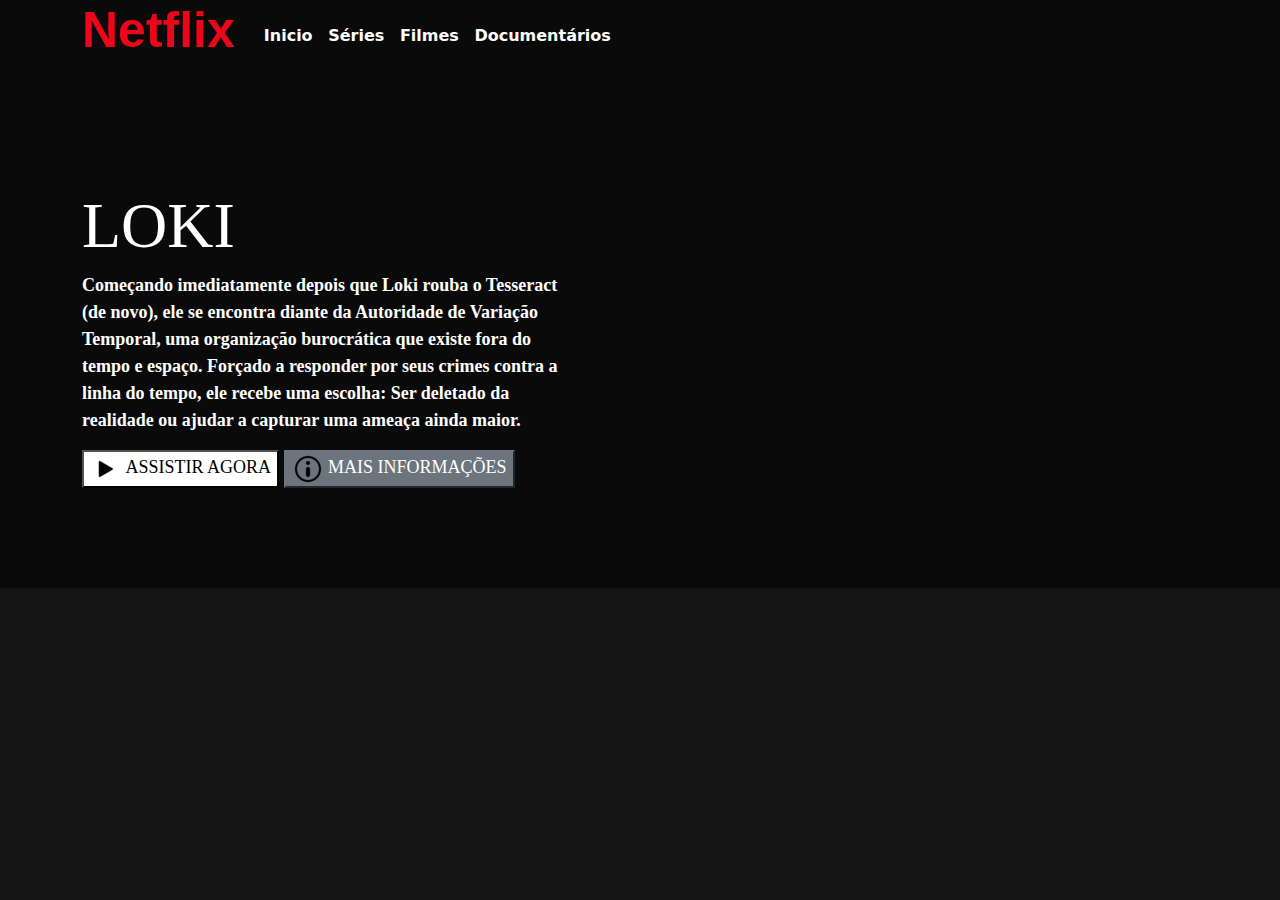
==== Netflix-clone/index.html @ f7c55a09 "add top site netflix-clone" ====
<!DOCTYPE html>
<html lang="pt-br">

<head>
  <meta charset="UTF-8">
  <meta http-equiv="X-UA-Compatible" content="IE=edge">
  <meta name="viewport" content="width=device-width, initial-scale=1.0">
  <link rel="icon" href="img/netflix.png">
  <link rel="stylesheet" href="css/reset.css">
  <link rel="stylesheet" href="bootstrap-5.0.2/css/bootstrap.min.css">
  <link rel="stylesheet" href="css/main.css">
  <link rel="stylesheet" href="css/classes.css">
  <title>Netiflix Clone</title>
</head>

<body class="">

  <div class="top">


    <div class="home container ">
      <header class="text-capitalize ">
        <div class="d-flex flex-row bd-highlight mb-3 ">
          <h2 class="logo ">Netflix</h2>
          <div class="p-3 bd-highlight">
            <nav class="">
              <a href="#">Inicio</a>
              <a href="#">Séries</a>
              <a href="#">Filmes</a>
              <a href="#">Documentários</a>
            </nav>
          </div>
        </div>
      </header>


      <main class="row">
        <div class="movie-main  ">
          <div>
            <h1 class="title">LOKI</h1>
            <p class="description">
              Começando imediatamente depois que Loki rouba o Tesseract (de novo), ele se encontra diante da Autoridade
              de
              Variação Temporal, uma organização burocrática que existe fora do tempo e espaço. Forçado a responder por
              seus crimes contra a linha do tempo, ele recebe uma escolha: Ser deletado da realidade ou ajudar a
              capturar
              uma ameaça ainda maior.
            </p>

          </div>

          <div class=" buttons ">
            <button role="button" class="button-1">
              <img src="img/play.png" alt="">
              ASSISTIR AGORA
            </button>

            <button role="button" class="button-2 btn-secondary">
              <img src="img/info.png" alt="">
              MAIS INFORMAÇÕES
            </button>

          </div>

        </div>

      </main>



    </div>
  </div>

</body>

</html>
---- Netflix-clone/css/main.css ----
* {
  box-sizing: border-box;
  font-family: "Times New Roman", Times, serif;
  font-size: 18px;
}

:root {
  --primay: #ef051a;
  --secondary: #141414;
  --colorText-primary: #fff;
  --colorText-secondary: #141414;
}

body {
  color: var(--colorText-primary);
  background: var(--secondary);
  font-weight: bold;
}

header .logo {
  color: var(--primay);
  font-size: 50px;
  font-weight: bold;
  font-family: Arial, Helvetica, sans-serif;
}

header nav {
  padding: 8px;
}

header nav a {
  text-decoration: none;
  color: var(--colorText-primary);
  padding: 5px;
}

header nav a:hover {
  color: #aaa;
}

main{
  width: 40vw; /* 500px */
}

main p{
  flex-wrap: wrap;
}
---- Netflix-clone/css/classes.css ----
.top {
  background: linear-gradient(rgba(0, 0, 0, 0.5), rgba(0, 0, 0, 0.5) 100%),
    url("/img/capa-loki-01.jpg");

  background-size: cover;
}

.movie-main {
  height: 31.25rem; /* 500px */

  display: flex;
  flex-direction: column;
  justify-content: center;
}
.button-1 {
  background: white;
}

.button-1:hover {
  background: rgb(201, 201, 201);
}

.btn-secondary:hover {
  background-color: Transparent;
  background-repeat: no-repeat;
  cursor: pointer;
}

.title{
  font-size: 4rem;
}
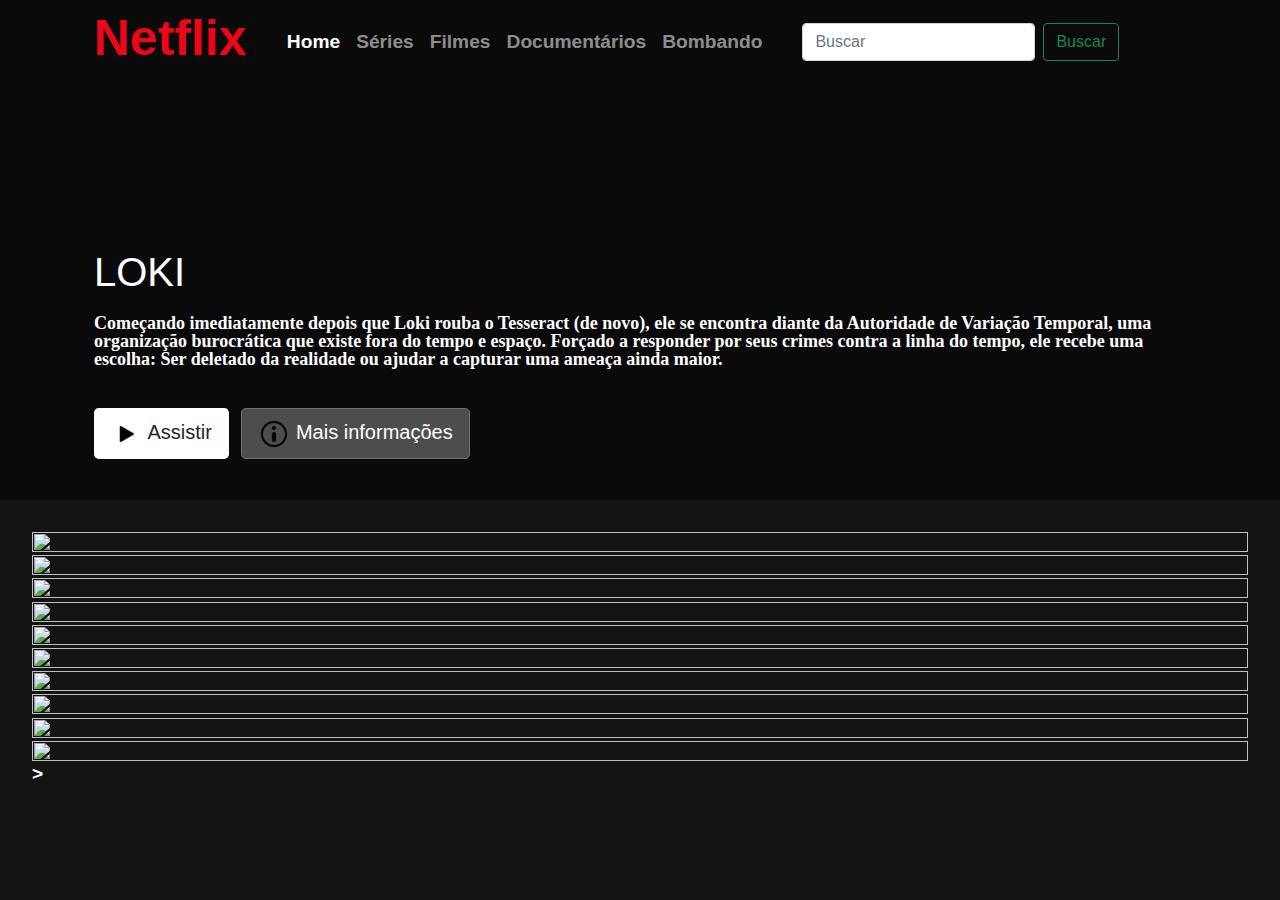
==== commit d015b9ab: "add new modifile" ====
--- a/Netflix-clone/index.html
+++ b/Netflix-clone/index.html
@@ -10,67 +10,110 @@
   <link rel="stylesheet" href="bootstrap-5.0.2/css/bootstrap.min.css">
   <link rel="stylesheet" href="css/main.css">
   <link rel="stylesheet" href="css/classes.css">
+  <link rel="stylesheet" href="css/owl/owl.carousel.min.css">
+  <link rel="stylesheet" href="css/owl/owl.theme.default.min.css">
+
   <title>Netiflix Clone</title>
 </head>
 
-<body class="">
+<body>
 
   <div class="top">
 
-
-    <div class="home container ">
+    <div class="container nav-main">
       <header class="text-capitalize ">
-        <div class="d-flex flex-row bd-highlight mb-3 ">
-          <h2 class="logo ">Netflix</h2>
-          <div class="p-3 bd-highlight">
-            <nav class="">
-              <a href="#">Inicio</a>
-              <a href="#">Séries</a>
-              <a href="#">Filmes</a>
-              <a href="#">Documentários</a>
-            </nav>
+        <nav class="navbar navbar-expand-lg navbar-dark">
+          <div class="container-fluid">
+            <h2 class="logo ">Netflix</h2>
+            <button class="navbar-toggler" type="button" data-bs-toggle="collapse"
+              data-bs-target="#navbarSupportedContent" aria-controls="navbarSupportedContent" aria-expanded="false"
+              aria-label="Toggle navigation">
+              <span class="navbar-toggler-icon"></span>
+            </button>
+            <div class="collapse navbar-collapse" id="navbarSupportedContent">
+              <ul class="navbar-nav ">
+                <li class="nav-item">
+                  <a class="nav-link active" aria-current="page" href="#">Home</a>
+                </li>
+                <li class="nav-item">
+                  <a class="nav-link" href="#">Séries</a>
+                </li>
+                <li class="nav-item">
+                  <a class="nav-link" href="#">Filmes</a>
+                </li>
+                <li class="nav-item">
+                  <a class="nav-link" href="#">Documentários</a>
+                </li>
+                <li class="nav-item">
+                  <a class="nav-link" href="#">Bombando</a>
+                </li>
+              </ul>
+              <form class="d-flex">
+                <input class="form-control me-2" type="search" placeholder="Buscar" aria-label="Search">
+                <button class="btn btn-outline-success" type="submit">Buscar</button>
+              </form>
+            </div>
           </div>
-        </div>
+        </nav>
       </header>
 
+      <main class="container">
+        <div class="movie-main ">
 
-      <main class="row">
-        <div class="movie-main  ">
-          <div>
-            <h1 class="title">LOKI</h1>
-            <p class="description">
-              Começando imediatamente depois que Loki rouba o Tesseract (de novo), ele se encontra diante da Autoridade
-              de
-              Variação Temporal, uma organização burocrática que existe fora do tempo e espaço. Forçado a responder por
-              seus crimes contra a linha do tempo, ele recebe uma escolha: Ser deletado da realidade ou ajudar a
-              capturar
-              uma ameaça ainda maior.
-            </p>
+          <h1 class="title">LOKI</h1>
+          <p class="description">
+            Começando imediatamente depois que Loki rouba o Tesseract (de novo), ele se encontra diante da Autoridade
+            de
+            Variação Temporal, uma organização burocrática que existe fora do tempo e espaço. Forçado a responder por
+            seus crimes contra a linha do tempo, ele recebe uma escolha: Ser deletado da realidade ou ajudar a
+            capturar
+            uma ameaça ainda maior.
+          </p>
 
-          </div>
+          <div class="buttons">
 
-          <div class=" buttons ">
-            <button role="button" class="button-1">
+            <button role="button" class=" btn btn-lg button-1">
               <img src="img/play.png" alt="">
-              ASSISTIR AGORA
+              Assistir
             </button>
 
-            <button role="button" class="button-2 btn-secondary">
+            <button role="button" class=" btn btn-secondary btn-lg button-2">
               <img src="img/info.png" alt="">
-              MAIS INFORMAÇÕES
+              Mais informações
             </button>
+
+
 
           </div>
 
         </div>
 
+
       </main>
-
-
 
     </div>
   </div>
 
+  <div class="carousel-movies">
+    <div class="owl-carousel owl-theme">
+      <div class="item"><img class="box-movie" src="img/mini1.jpg" alt=""></div>
+      <div class="item"><img class="box-movie" src="img/mini2.jpg" alt=""></div>
+      <div class="item"><img class="box-movie" src="img/mini3.jpg" alt=""></div>
+      <div class="item"><img class="box-movie" src="img/mini4.jpg" alt=""></div>
+      <div class="item"><img class="box-movie" src="img/mini5.jpg" alt=""></div>
+      <div class="item"><img class="box-movie" src="img/mini6.jpg" alt=""></div>
+      <div class="item"><img class="box-movie" src="img/mini7.jpg" alt=""></div>
+      <div class="item"><img class="box-movie" src="img/mini8.jpg" alt=""></div>
+      <div class="item"><img class="box-movie" src="img/mini9.jpg" alt=""></div>
+      <div class="item"><img class="box-movie" src="img/mini10.jpg" alt="">></div>
+    </div>
+
+  </div>
+
+  <script src="js/owl/jquery.min.js"></script>
+  <script src="js/owl/owl.carousel.min.js"></script>
+  <script src="js/setup.js"></script>
+
 </body>
 
 </html>--- a/Netflix-clone/css/main.css
+++ b/Netflix-clone/css/main.css
@@ -2,6 +2,13 @@
   box-sizing: border-box;
   font-family: "Times New Roman", Times, serif;
   font-size: 18px;
+}
+
+body,
+input,
+button,
+Textoarea {
+  font: 400 1.2rem/1 "Nunito", sans-serif;
 }
 
 :root {
@@ -15,6 +22,7 @@
   color: var(--colorText-primary);
   background: var(--secondary);
   font-weight: bold;
+  height: 100vh;
 }
 
 header .logo {
@@ -24,11 +32,12 @@
   font-family: Arial, Helvetica, sans-serif;
 }
 
-header nav {
-  padding: 8px;
+header nav ul{
+  margin: 0 2rem;
 }
 
-header nav a {
+
+header nav li a {
   text-decoration: none;
   color: var(--colorText-primary);
   padding: 5px;
@@ -39,10 +48,14 @@
 }
 
 main{
-  width: 40vw; /* 500px */
+  max-width: 10rem; /* 500px */
+
 }
 
-main p{
-  flex-wrap: wrap;
+
+button{
+  border: none;
+  border-radius: 6px;
+  margin-right: 0.5rem;
 }
 
--- a/Netflix-clone/css/classes.css
+++ b/Netflix-clone/css/classes.css
@@ -1,31 +1,60 @@
 .top {
   background: linear-gradient(rgba(0, 0, 0, 0.5), rgba(0, 0, 0, 0.5) 100%),
-    url("/img/capa-loki-01.jpg");
-
+    url("/img/capa-loki-01.jpg") no-repeat;
   background-size: cover;
+  height: 31.25rem; /* 500px */
 }
 
 .movie-main {
-  height: 31.25rem; /* 500px */
-
+  
   display: flex;
   flex-direction: column;
   justify-content: center;
+  align-items: flex-start;
+
+  /* overflow: hidden; */
 }
+
+.movie-main .description {
+  margin-top: 10px;
+  margin-bottom: 40px;
+}
+.movie-main .title {
+  margin-top: 15%;
+  font-size: 40px;
+  font-family: "Trebuchet MS", Arial, sans-serif;
+}
+
 .button-1 {
-  background: white;
+  background-color: var(--colorText-primary);
 }
 
 .button-1:hover {
-  background: rgb(201, 201, 201);
+  background-color: rgba(255, 255, 255, 0.7);
 }
 
-.btn-secondary:hover {
-  background-color: Transparent;
-  background-repeat: no-repeat;
-  cursor: pointer;
+.button-2 {
+  background-color: rgb(77, 77, 77);
 }
 
-.title{
-  font-size: 4rem;
-}+.button-2:hover {
+  background-color: rgba(77, 77, 77, 0.6);
+}
+
+.title {
+  font-size: rem;
+}
+
+.box-movie {
+  height: 100%;
+  width: 100%;
+  display: block;
+}
+
+.nav-main {
+  background-color: rgba(0, 0, 0, 0);
+}
+
+.carousel-movies{
+  margin: 2rem;
+}
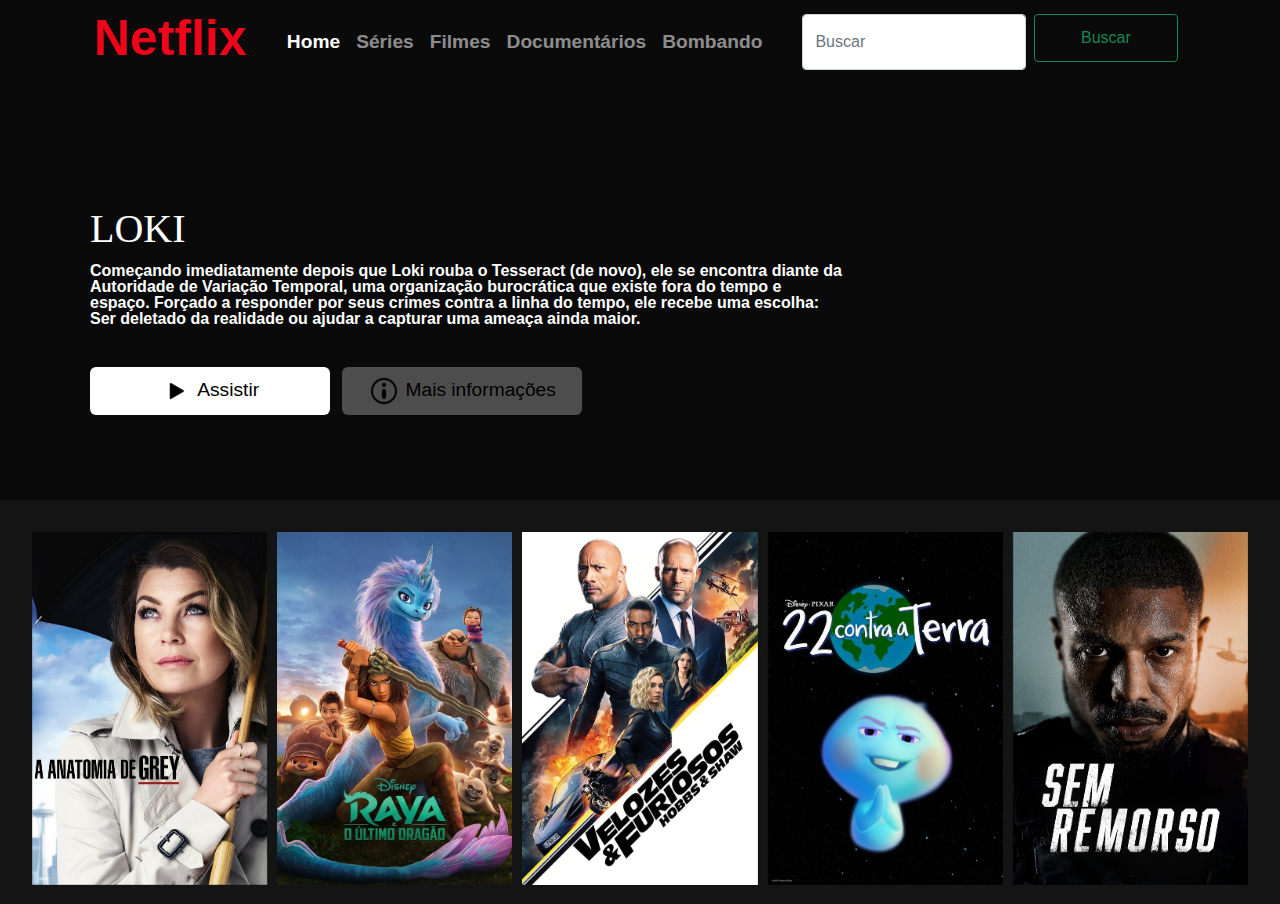
==== commit 37398f60: "add chenges mobile and bootstrap" ====
--- a/Netflix-clone/index.html
+++ b/Netflix-clone/index.html
@@ -5,6 +5,7 @@
   <meta charset="UTF-8">
   <meta http-equiv="X-UA-Compatible" content="IE=edge">
   <meta name="viewport" content="width=device-width, initial-scale=1.0">
+
   <link rel="icon" href="img/netflix.png">
   <link rel="stylesheet" href="css/reset.css">
   <link rel="stylesheet" href="bootstrap-5.0.2/css/bootstrap.min.css">
@@ -12,7 +13,7 @@
   <link rel="stylesheet" href="css/classes.css">
   <link rel="stylesheet" href="css/owl/owl.carousel.min.css">
   <link rel="stylesheet" href="css/owl/owl.theme.default.min.css">
-
+  <link rel="stylesheet" href="css/mobile.css">
   <title>Netiflix Clone</title>
 </head>
 
@@ -57,37 +58,38 @@
         </nav>
       </header>
 
-      <main class="container">
-        <div class="movie-main ">
+      <main>
+        <div class=" movie-main ">
 
-          <h1 class="title">LOKI</h1>
-          <p class="description">
-            Começando imediatamente depois que Loki rouba o Tesseract (de novo), ele se encontra diante da Autoridade
-            de
-            Variação Temporal, uma organização burocrática que existe fora do tempo e espaço. Forçado a responder por
-            seus crimes contra a linha do tempo, ele recebe uma escolha: Ser deletado da realidade ou ajudar a
-            capturar
-            uma ameaça ainda maior.
-          </p>
+          <div class="description">
 
-          <div class="buttons">
+            <h1 class="title">LOKI</h1>
+            <p class="">
+              Começando imediatamente depois que Loki rouba o Tesseract (de novo), ele se encontra diante da Autoridade
+              de
+              Variação Temporal, uma organização burocrática que existe fora do tempo e espaço. Forçado a responder por
+              seus crimes contra a linha do tempo, ele recebe uma escolha: Ser deletado da realidade ou ajudar a
+              capturar
+              uma ameaça ainda maior.
+            </p>
 
-            <button role="button" class=" btn btn-lg button-1">
-              <img src="img/play.png" alt="">
-              Assistir
-            </button>
+            <div class="buttons">
 
-            <button role="button" class=" btn btn-secondary btn-lg button-2">
-              <img src="img/info.png" alt="">
-              Mais informações
-            </button>
+              <button role="button" class="button-1">
+                <img src="img/play.png" alt="">
+                Assistir
+              </button>
 
+              <button role="button" class=" button-2">
+                <img src="img/info.png" alt="">
+                Mais informações
+              </button>
 
+            </div>
 
           </div>
 
         </div>
-
 
       </main>
 
--- a/Netflix-clone/css/main.css
+++ b/Netflix-clone/css/main.css
@@ -1,7 +1,7 @@
 * {
   box-sizing: border-box;
   font-family: "Times New Roman", Times, serif;
-  font-size: 18px;
+  font-size: 16px;
 }
 
 body,
@@ -48,13 +48,16 @@
 }
 
 main{
-  max-width: 10rem; /* 500px */
+  max-width: 20rem; /* 500px */
 
 }
 
 
 button{
   border: none;
+  width: 15rem;
+  height: 3rem;
+  margin-bottom: 8px;
   border-radius: 6px;
   margin-right: 0.5rem;
 }
--- a/Netflix-clone/css/classes.css
+++ b/Netflix-clone/css/classes.css
@@ -4,25 +4,28 @@
   background-size: cover;
   height: 31.25rem; /* 500px */
 }
+.description {
+  width: 60vw;
+  min-height: 25vw;
+  padding: 0.5rem;
+}
 
 .movie-main {
-  
   display: flex;
   flex-direction: column;
-  justify-content: center;
   align-items: flex-start;
 
   /* overflow: hidden; */
 }
 
-.movie-main .description {
+.movie-main p {
+  font-family: Arial, Helvetica, sans-serif;
   margin-top: 10px;
   margin-bottom: 40px;
 }
 .movie-main .title {
   margin-top: 15%;
   font-size: 40px;
-  font-family: "Trebuchet MS", Arial, sans-serif;
 }
 
 .button-1 {
@@ -54,7 +57,19 @@
 .nav-main {
   background-color: rgba(0, 0, 0, 0);
 }
+.navbar>.container, .navbar>.container-fluid, .navbar>.container-lg, .navbar>.container-md, .navbar>.container-sm, .navbar>.container-xl, .navbar>.container-xxl{
+  flex-wrap: initial;
+}
 
-.carousel-movies{
+.navbar-dark .navbar-toggler{
+  margin: 10px;
+}
+
+
+.carousel-movies {
   margin: 2rem;
 }
+
+.owl-dots{
+  display: none;
+}--- a/Netflix-clone/css/mobile.css
+++ b/Netflix-clone/css/mobile.css
@@ -0,0 +1,17 @@
+@media screen and (max-width: 720px) {
+
+  .top {
+    background: linear-gradient(rgba(0, 0, 0, 0.5), rgba(0, 0, 0, 0.5) 100%),
+      url("/img/capa-loki-01.jpg") no-repeat;
+    background-size: cover;
+    height: 31.25rem; /* 500px */
+  }
+
+  .description {
+    width: initial;
+  }
+
+  .movie-main p {
+    margin-bottom: 20px;
+  }
+}
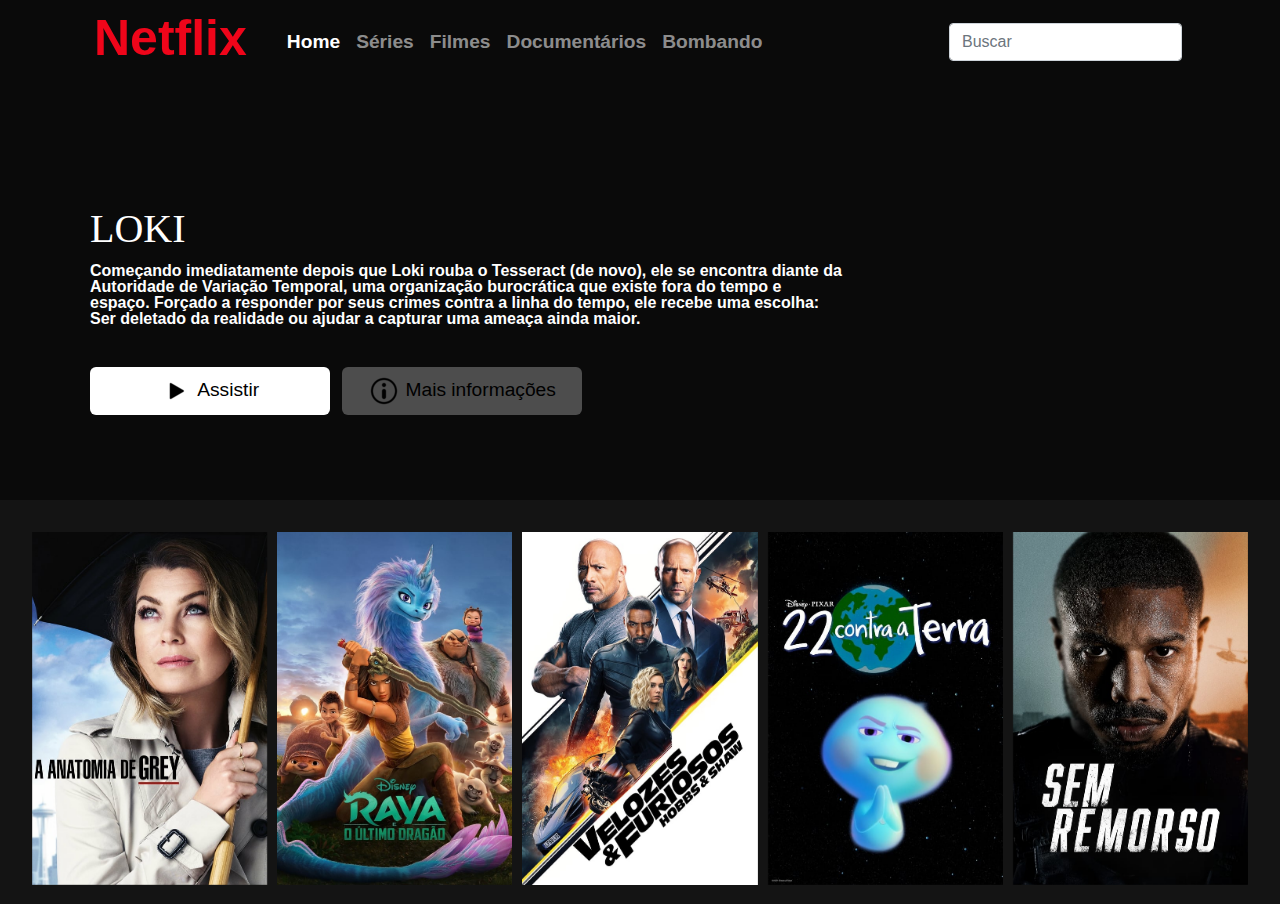
==== commit 8add131b: "add changes navbar" ====
--- a/Netflix-clone/index.html
+++ b/Netflix-clone/index.html
@@ -25,13 +25,16 @@
       <header class="text-capitalize ">
         <nav class="navbar navbar-expand-lg navbar-dark">
           <div class="container-fluid">
-            <h2 class="logo ">Netflix</h2>
+
             <button class="navbar-toggler" type="button" data-bs-toggle="collapse"
-              data-bs-target="#navbarSupportedContent" aria-controls="navbarSupportedContent" aria-expanded="false"
+              data-bs-target="#navbarSupportedContent" aria-controls="navbarSupportedContent" aria-expanded="true"
               aria-label="Toggle navigation">
               <span class="navbar-toggler-icon"></span>
             </button>
-            <div class="collapse navbar-collapse" id="navbarSupportedContent">
+
+            <h2 class="logo ">Netflix</h2>
+
+            <div class="collapse navbar-collapse show" id="navbarSupportedContent">
               <ul class="navbar-nav ">
                 <li class="nav-item">
                   <a class="nav-link active" aria-current="page" href="#">Home</a>
@@ -49,11 +52,11 @@
                   <a class="nav-link" href="#">Bombando</a>
                 </li>
               </ul>
-              <form class="d-flex">
-                <input class="form-control me-2" type="search" placeholder="Buscar" aria-label="Search">
-                <button class="btn btn-outline-success" type="submit">Buscar</button>
-              </form>
+
             </div>
+            <form class="d-flex">
+              <input class="form-control me-1" type="search" placeholder="Buscar" aria-label="Search">
+            </form>
           </div>
         </nav>
       </header>
@@ -112,6 +115,11 @@
 
   </div>
 
+
+  <footer>
+
+  </footer>
+
   <script src="js/owl/jquery.min.js"></script>
   <script src="js/owl/owl.carousel.min.js"></script>
   <script src="js/setup.js"></script>
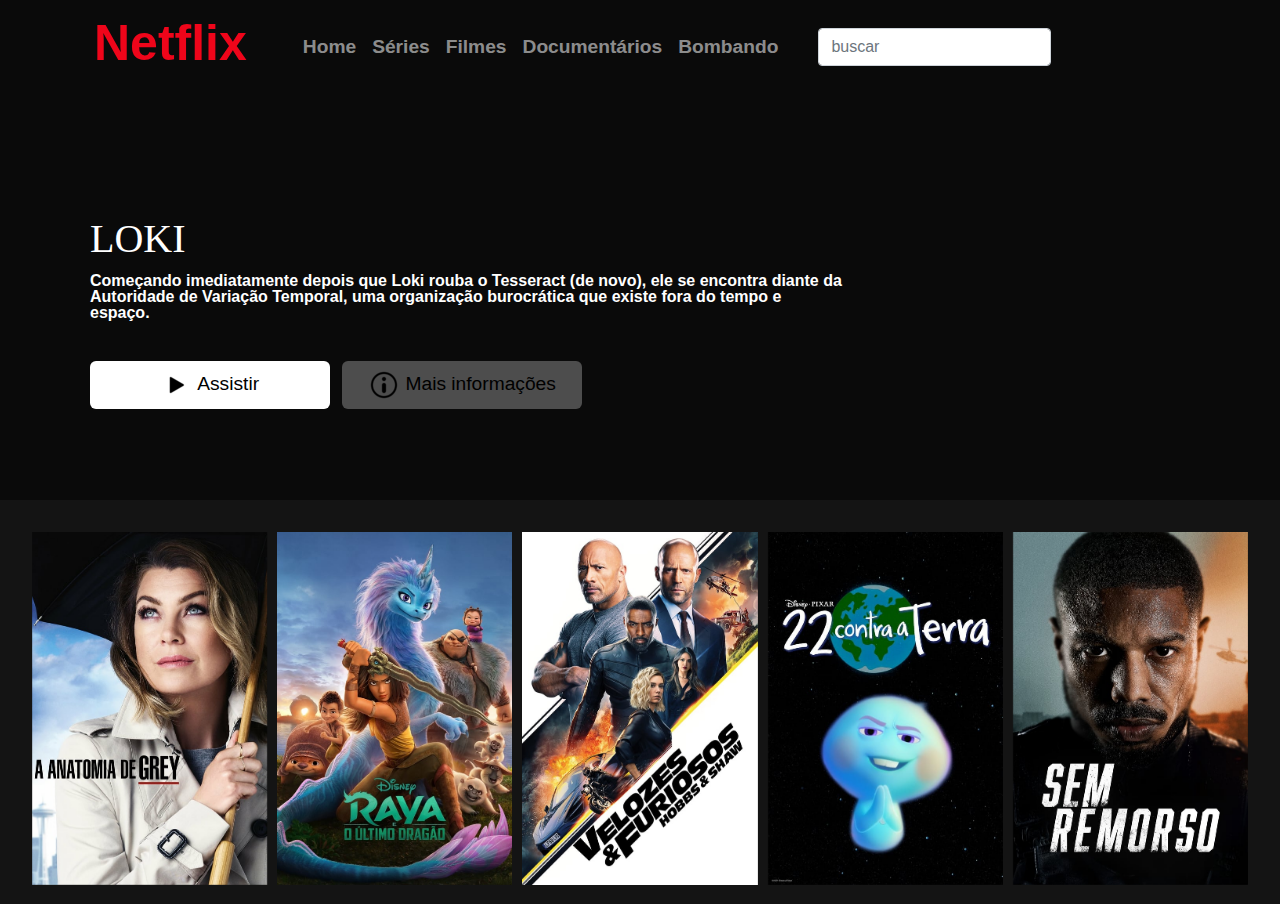
==== commit 4cf176c1: "finished project netflix-clone" ====
--- a/Netflix-clone/index.html
+++ b/Netflix-clone/index.html
@@ -24,20 +24,22 @@
     <div class="container nav-main">
       <header class="text-capitalize ">
         <nav class="navbar navbar-expand-lg navbar-dark">
-          <div class="container-fluid">
+          <div class="container">
+            <button onclick="abrir()" class="navbar-toggler" type="button" data-toggle="collapse"
+              data-target="#navbarTogglerDemo03" aria-controls="navbarTogglerDemo03" aria-expanded="true"
+              aria-label="Alterna navegação">
+              <span class="navbar-toggler-icon"></span>
 
-            <button class="navbar-toggler" type="button" data-bs-toggle="collapse"
-              data-bs-target="#navbarSupportedContent" aria-controls="navbarSupportedContent" aria-expanded="true"
-              aria-label="Toggle navigation">
-              <span class="navbar-toggler-icon"></span>
             </button>
 
-            <h2 class="logo ">Netflix</h2>
+            <a class="navbar-brand" href="#">
+              <h2 class="logo ">Netflix</h2>
+            </a>
 
-            <div class="collapse navbar-collapse show" id="navbarSupportedContent">
-              <ul class="navbar-nav ">
-                <li class="nav-item">
-                  <a class="nav-link active" aria-current="page" href="#">Home</a>
+            <div class="menu collapse navbar-collapse" id="navbarTogglerDemo03">
+              <ul class="navbar-nav mt-2 mt-lg-0">
+                <li class="nav-item active">
+                  <a class="nav-link" href="#">Home</a>
                 </li>
                 <li class="nav-item">
                   <a class="nav-link" href="#">Séries</a>
@@ -52,11 +54,12 @@
                   <a class="nav-link" href="#">Bombando</a>
                 </li>
               </ul>
+              <form class="form-inline my-2 my-lg-0">
+                <input class="form-control mr-sm-2" type="search" placeholder="buscar" aria-label="buscar">
+              </form>
+            </div>
 
-            </div>
-            <form class="d-flex">
-              <input class="form-control me-1" type="search" placeholder="Buscar" aria-label="Search">
-            </form>
+
           </div>
         </nav>
       </header>
@@ -70,10 +73,7 @@
             <p class="">
               Começando imediatamente depois que Loki rouba o Tesseract (de novo), ele se encontra diante da Autoridade
               de
-              Variação Temporal, uma organização burocrática que existe fora do tempo e espaço. Forçado a responder por
-              seus crimes contra a linha do tempo, ele recebe uma escolha: Ser deletado da realidade ou ajudar a
-              capturar
-              uma ameaça ainda maior.
+              Variação Temporal, uma organização burocrática que existe fora do tempo e espaço.
             </p>
 
             <div class="buttons">
@@ -117,12 +117,15 @@
 
 
   <footer>
-
+    
   </footer>
 
   <script src="js/owl/jquery.min.js"></script>
   <script src="js/owl/owl.carousel.min.js"></script>
   <script src="js/setup.js"></script>
+  <script src="js/menu.js"></script>
+
+
 
 </body>
 
--- a/Netflix-clone/css/classes.css
+++ b/Netflix-clone/css/classes.css
@@ -58,7 +58,7 @@
   background-color: rgba(0, 0, 0, 0);
 }
 .navbar>.container, .navbar>.container-fluid, .navbar>.container-lg, .navbar>.container-md, .navbar>.container-sm, .navbar>.container-xl, .navbar>.container-xxl{
-  flex-wrap: initial;
+ flex-wrap: initial;
 }
 
 .navbar-dark .navbar-toggler{
--- a/Netflix-clone/css/mobile.css
+++ b/Netflix-clone/css/mobile.css
@@ -1,5 +1,4 @@
-@media screen and (max-width: 720px) {
-
+@media screen and (max-width: 991px) {
   .top {
     background: linear-gradient(rgba(0, 0, 0, 0.5), rgba(0, 0, 0, 0.5) 100%),
       url("/img/capa-loki-01.jpg") no-repeat;
@@ -9,9 +8,33 @@
 
   .description {
     width: initial;
+    margin-top: 3rem;
+    padding: 1rem;
+
   }
 
   .movie-main p {
     margin-bottom: 20px;
   }
+
+  .menu{
+    position: absolute;
+    font-size: 15px;
+    
+    width: 10rem;
+    z-index: 10;
+    margin-top: 17rem;
+    margin-left: 0.6rem;
+    background-color: rgba(0, 0, 0, 0.8);
+    border-radius: 5px;
+  }
+
+  .navbar-dark .navbar-nav .nav-link{
+    color: aliceblue;
+  }
+
+  form{
+    padding-left: 2rem;
+    width: 8rem;
+  }
 }
